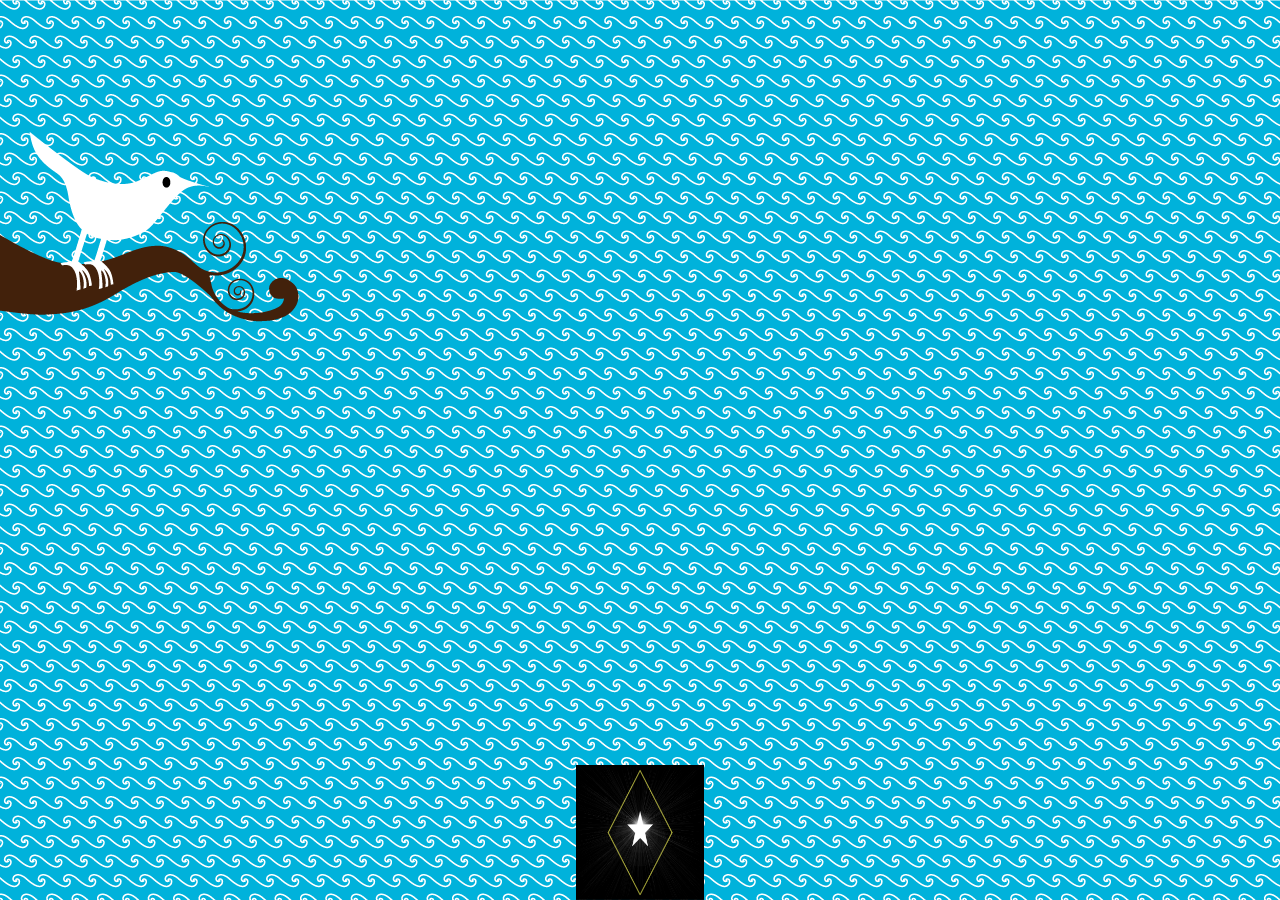
==== lab4/index.html @ 79cb7ed7 "added some files to lab4 folder" ====
<!DOCTYPE html>
<html>
	<head>
		<meta charset="utf-8">
		<!--the javascript file will handle literally everything and is run immediately after the page is done loading -->
		<title> Aaron Sedlacek's Tweet Ticker </title>
		<!-- links to scripts and styling -->
		<script type="text/javascript" src="./jquery.min.js"></script>
		<script type="text/javascript" src="./ticker.js"></script>
		<link rel=stylesheet href="style.css">

	</head>
	<body>
		<!-- image for footer, no particular reason I put the image there, I just liked it -->
		<img id='footimg' src="./diamond.gif"/>
	</body>
</html>
---- lab4/style.css ----
.tweet {
	border: 3px solid white;
	text-align: left;
	min-height: 60px;
	color: white;
	text-shadow: -1px 0 black, 0 1px black, 1px 0 black, 0 -1px black;
	background-image: url(./blue_header.jpg);
	position: relative;
}
.prof_pic {
	float: left;
	width: 60px;
	height: 60px;
}
.username {
	text-align: right;
	position: absolute;
	bottom: 0;
	left: 60px;
	
}
#footimg {
	height: 15%;
	width: 10%;
	position: fixed;
	bottom: 0px;
	left: 45%;
}
html {
	background: url(./bg-waves.png);
	font-family: helvetica;
}
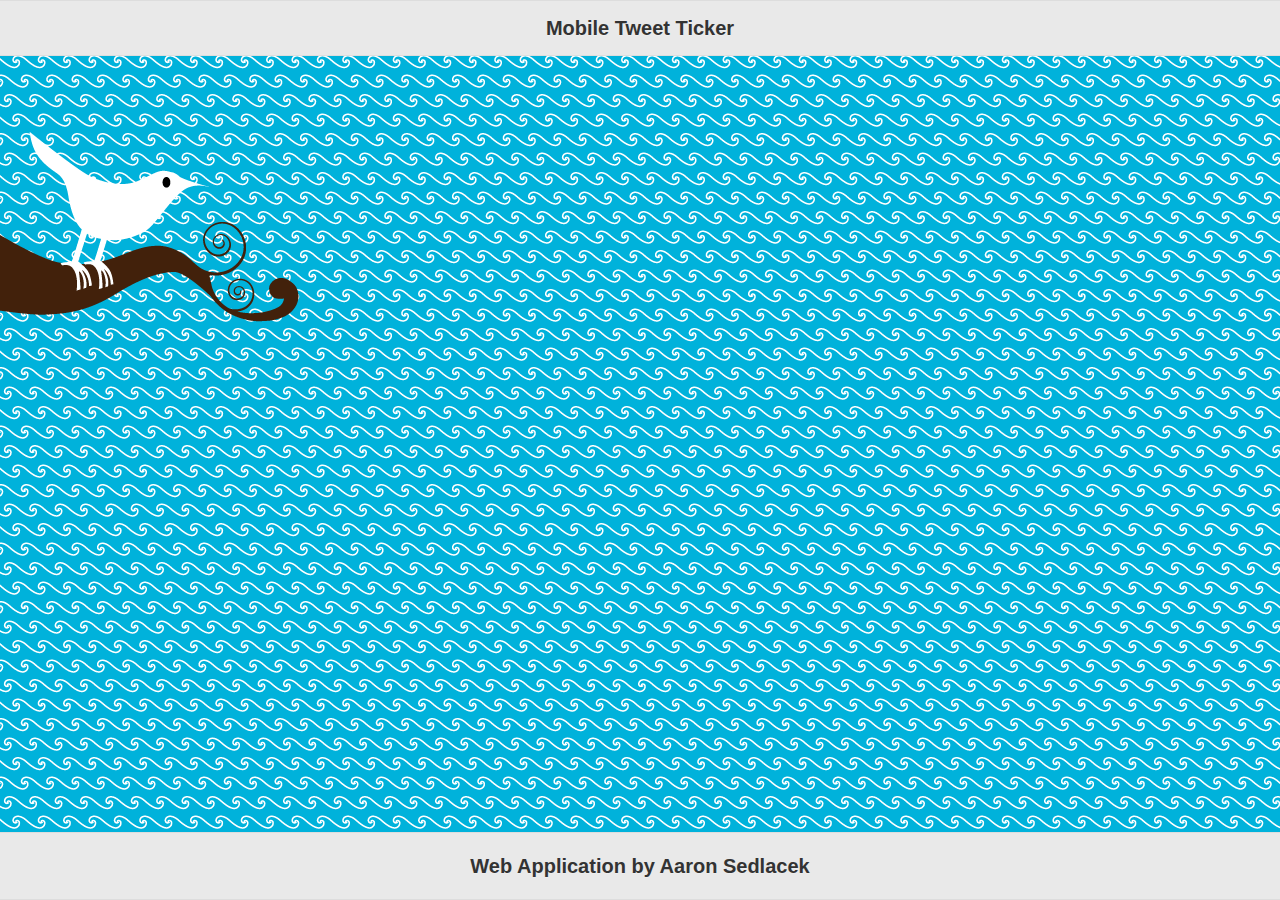
==== commit 9a35ff04: "app works, just doesnt read from twitter api" ====
--- a/lab4/index.html
+++ b/lab4/index.html
@@ -2,16 +2,31 @@
 <html>
 	<head>
 		<meta charset="utf-8">
-		<!--the javascript file will handle literally everything and is run immediately after the page is done loading -->
-		<title> Aaron Sedlacek's Tweet Ticker </title>
-		<!-- links to scripts and styling -->
+		<title>Tweet Ticker</title>
+		<!-- Jquery/Jquery mobile links -->
+		<link rel="stylesheet" href="./jquery.mobile-1.4.1.min.css">
 		<script type="text/javascript" src="./jquery.min.js"></script>
+		<script type="text/javascript" src="./jquery.mobile-1.4.1.min.js"></script>
+
+		<!--links to my scripts and styling -->
 		<script type="text/javascript" src="./ticker.js"></script>
-		<link rel=stylesheet href="style.css">
+		<link rel="stylesheet" href="./style.css">
 
 	</head>
 	<body>
-		<!-- image for footer, no particular reason I put the image there, I just liked it -->
-		<img id='footimg' src="./diamond.gif"/>
+		<div data-role="page">
+
+		  	<div data-role="header">
+		    	<h1>Mobile Tweet Ticker</h1>
+		  	</div>
+
+		  	<div data-role="main" id="content">
+		    </div>
+
+		  	<div data-role="footer" class="footer">
+		    	<p>Web Application by Aaron Sedlacek</p>
+		    </div>
+
+		</div>
 	</body>
 </html>--- a/lab4/style.css
+++ b/lab4/style.css
@@ -1,32 +1,87 @@
+html {
+	font-family: helvetica;
+}
 .tweet {
-	border: 3px solid white;
 	text-align: left;
-	min-height: 60px;
 	color: white;
 	text-shadow: -1px 0 black, 0 1px black, 1px 0 black, 0 -1px black;
-	background-image: url(./blue_header.jpg);
 	position: relative;
 }
 .prof_pic {
-	float: left;
-	width: 60px;
-	height: 60px;
+	float:left;
 }
 .username {
 	text-align: right;
 	position: absolute;
 	bottom: 0;
-	left: 60px;
-	
 }
-#footimg {
-	height: 15%;
-	width: 10%;
-	position: fixed;
-	bottom: 0px;
-	left: 45%;
+
+.footer {
+	position: absolute;
+	bottom: 0;
+	width: 100%;
+	text-align: center;
 }
-html {
-	background: url(./bg-waves.png);
-	font-family: helvetica;
+
+@media screen and (min-width: 320px) and (max-width: 480px) {
+	.tweet {
+		border: 1px solid white;
+		min-height: 40px;
+		background-image: url(./blue_header_small.jpg);
+	}
+	.prof_pic {
+		width: 40px;
+		height: 40px;
+	}
+	.username {
+		left: 40px;	
+	}
+	.ui-page {
+		background: url(./bg-waves-small.png);
+	}
+	html {
+		font-size: 8px;
+	}
 }
+
+@media screen and (min-width: 481px) and (max-width: 960px) {
+	.tweet {
+		border: 2px solid white;
+		min-height: 60px;
+		background-image: url(./blue_header_med.jpg);
+	}
+	.prof_pic {
+		width: 60px;
+		height: 60px;
+	}
+	.username {
+		left: 60px;	
+	}
+	.ui-page {
+		background: url(./bg-waves-med.png);
+	}
+	html {
+		font-size: 15px;
+	}
+}
+
+@media screen and (min-width: 961px) {
+	.tweet {
+		border: 3px solid white;
+		min-height: 80px;
+		background-image: url(./blue_header.jpg);
+	}
+	.prof_pic {
+		width: 80px;
+		height: 80px;
+	}
+	.username {
+		left: 80px;	
+	}
+	.ui-page {
+		background: url(./bg-waves.png);
+	}
+	html {
+		font-size: 20px;
+	}
+}
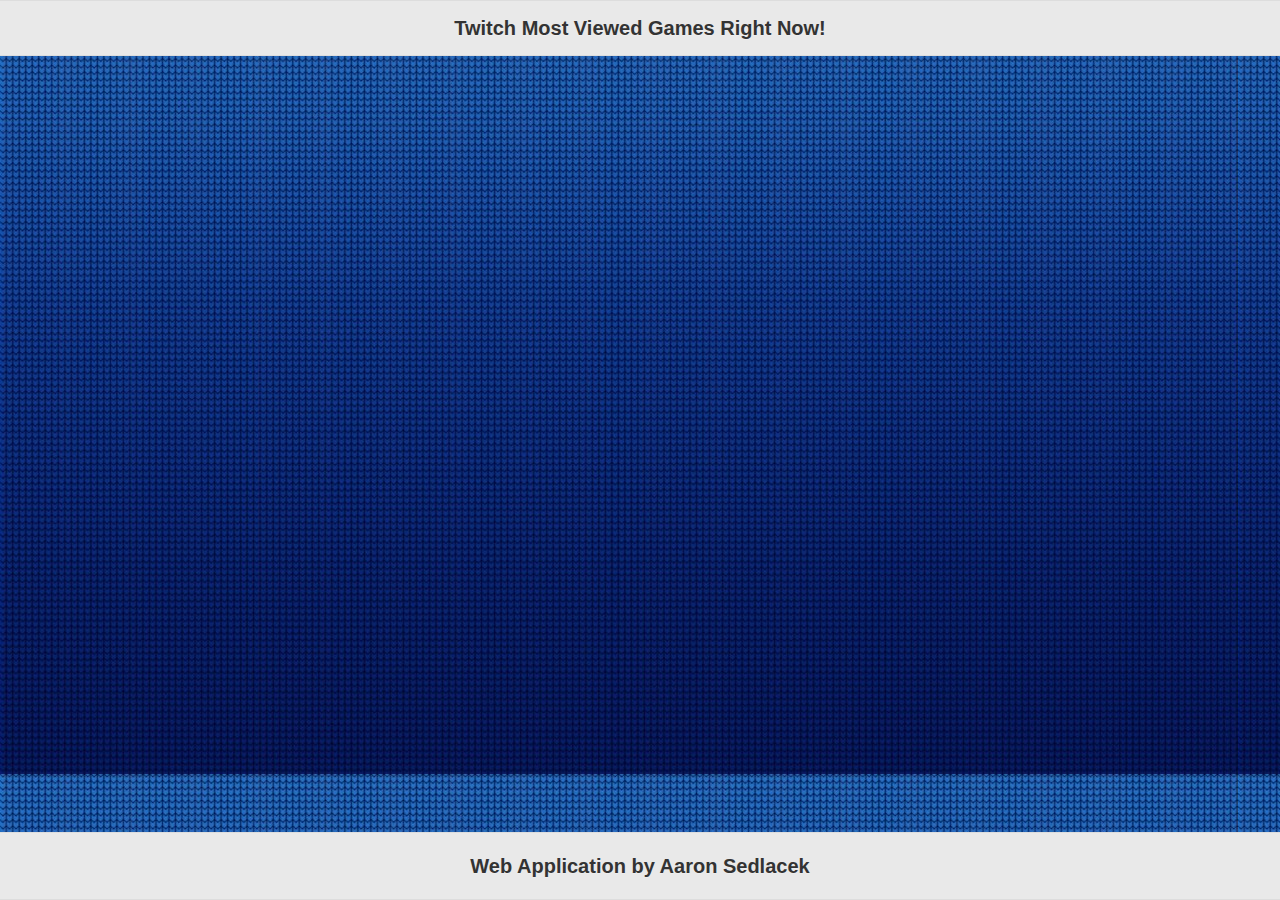
==== commit 6010294d: "added readme, re-worked entire project to be a Twitch Ticker instead of Twitter or facebook" ====
--- a/lab4/index.html
+++ b/lab4/index.html
@@ -2,7 +2,7 @@
 <html>
 	<head>
 		<meta charset="utf-8">
-		<title>Tweet Ticker</title>
+		<title>Twitch Most Viewed Games</title>
 		<!-- Jquery/Jquery mobile links -->
 		<link rel="stylesheet" href="./jquery.mobile-1.4.1.min.css">
 		<script type="text/javascript" src="./jquery.min.js"></script>
@@ -17,7 +17,7 @@
 		<div data-role="page">
 
 		  	<div data-role="header">
-		    	<h1>Mobile Tweet Ticker</h1>
+		    	<h1>Twitch Most Viewed Games Right Now!</h1>
 		  	</div>
 
 		  	<div data-role="main" id="content">
--- a/lab4/style.css
+++ b/lab4/style.css
@@ -1,19 +1,14 @@
 html {
 	font-family: helvetica;
 }
-.tweet {
+.game {
 	text-align: left;
 	color: white;
 	text-shadow: -1px 0 black, 0 1px black, 1px 0 black, 0 -1px black;
 	position: relative;
 }
-.prof_pic {
+.game_pic {
 	float:left;
-}
-.username {
-	text-align: right;
-	position: absolute;
-	bottom: 0;
 }
 
 .footer {
@@ -24,20 +19,17 @@
 }
 
 @media screen and (min-width: 320px) and (max-width: 480px) {
-	.tweet {
+	.game {
 		border: 1px solid white;
 		min-height: 40px;
 		background-image: url(./blue_header_small.jpg);
 	}
-	.prof_pic {
+	.game_pic {
 		width: 40px;
 		height: 40px;
 	}
-	.username {
-		left: 40px;	
-	}
 	.ui-page {
-		background: url(./bg-waves-small.png);
+		background: url(./1436662-small.jpg);
 	}
 	html {
 		font-size: 8px;
@@ -45,20 +37,17 @@
 }
 
 @media screen and (min-width: 481px) and (max-width: 960px) {
-	.tweet {
+	.game {
 		border: 2px solid white;
 		min-height: 60px;
 		background-image: url(./blue_header_med.jpg);
 	}
-	.prof_pic {
+	.game_pic {
 		width: 60px;
 		height: 60px;
 	}
-	.username {
-		left: 60px;	
-	}
 	.ui-page {
-		background: url(./bg-waves-med.png);
+		background: url(./1436662-med.jpg);
 	}
 	html {
 		font-size: 15px;
@@ -66,22 +55,19 @@
 }
 
 @media screen and (min-width: 961px) {
-	.tweet {
+	.game {
 		border: 3px solid white;
 		min-height: 80px;
 		background-image: url(./blue_header.jpg);
 	}
-	.prof_pic {
+	.game_pic {
 		width: 80px;
 		height: 80px;
 	}
-	.username {
-		left: 80px;	
-	}
 	.ui-page {
-		background: url(./bg-waves.png);
+		background: url(./1436662.jpg);
 	}
 	html {
 		font-size: 20px;
 	}
-}
+}